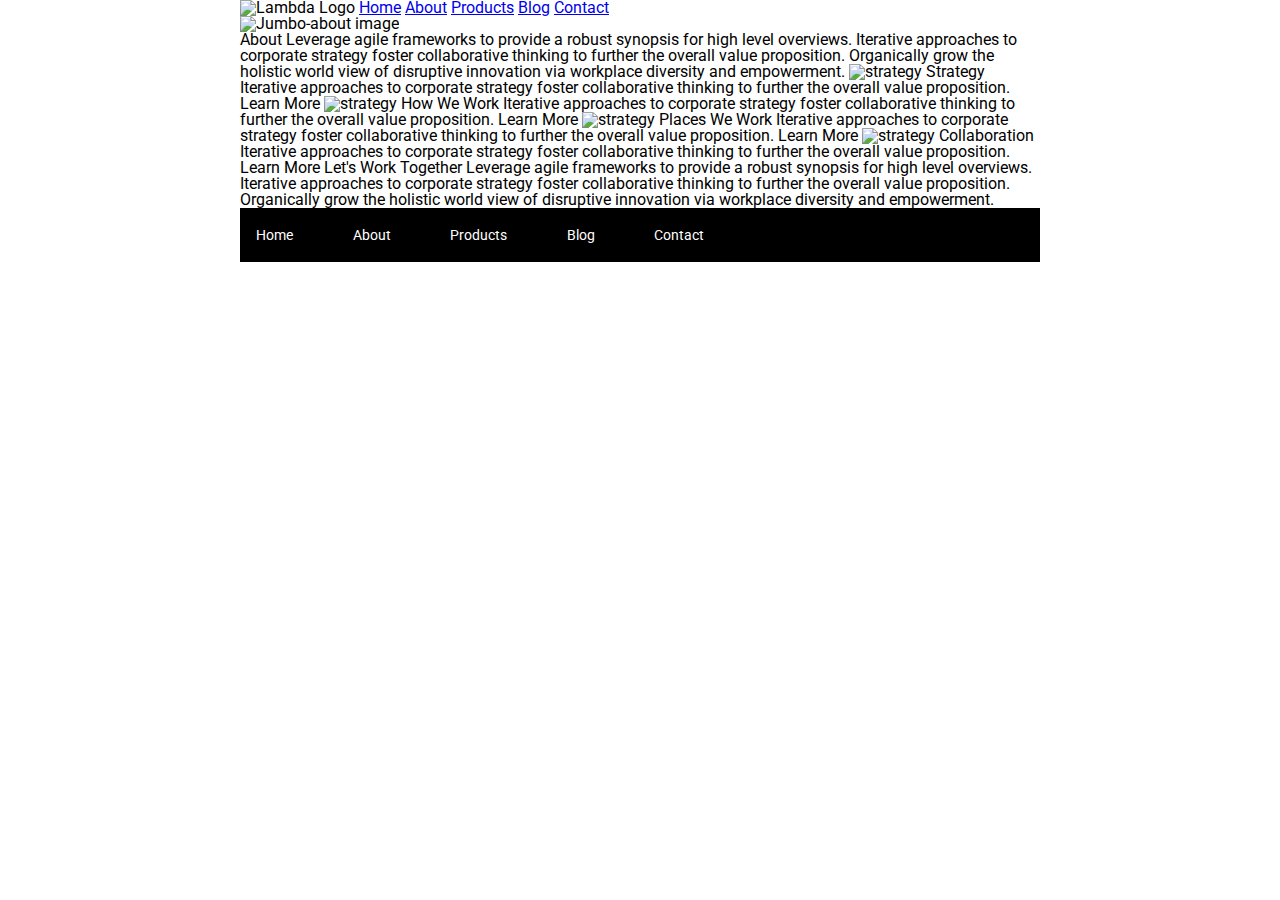
==== about.html @ 6d4e4bf7 "added nav to about page and changed image" ====
<!doctype html>

<html lang="en">
<head>
  <meta charset="utf-8">

  <title>Sprint Challenge - About</title>

  <link href="https://fonts.googleapis.com/css?family=Roboto|Rubik" rel="stylesheet">
  <link rel="stylesheet" href="css/index.css">

</head>

<body>
    <div class="container about-page">
      <header class='header-content'>
        <nav>
          <img src="img/lambda-black.png" alt="Lambda Logo">
          <a href="./index.html">Home</a>
          <a href="#">About</a>
          <a href="#">Products</a>
          <a href="#">Blog</a>
          <a href="#">Contact</a>
        </nav>
        <img src="img/jumbo-about.png" alt="Jumbo-about image">
      </header>
     
    About

    Leverage agile frameworks to provide a robust synopsis for high level overviews. Iterative approaches to corporate strategy foster collaborative thinking to further the overall value proposition. Organically grow the holistic world view of disruptive innovation via workplace diversity and empowerment.


    <img src="img/about-plan.png" alt="strategy">
    
    Strategy
    
    Iterative approaches to corporate strategy foster collaborative thinking to further the overall value proposition.

    Learn More



    <img src="img/about-working.png" alt="strategy">
    
    How We Work
    
    Iterative approaches to corporate strategy foster collaborative thinking to further the overall value proposition.

    Learn More



    <img src="img/about-office.png" alt="strategy">
    
    Places We Work

    Iterative approaches to corporate strategy foster collaborative thinking to further the overall value proposition.

    Learn More

    <img src="img/about-meeting.png" alt="strategy">
    
    Collaboration
    
    Iterative approaches to corporate strategy foster collaborative thinking to further the overall value proposition.

    Learn More

    Let's Work Together

    Leverage agile frameworks to provide a robust synopsis for high level overviews. Iterative approaches to corporate strategy foster collaborative thinking to further the overall value proposition. Organically grow the holistic world view of disruptive innovation via workplace diversity and empowerment.
        
      <footer>
        <nav>
          <a href="./index.html">Home</a>
          <a href="#">About</a>
          <a href="#">Products</a>
          <a href="#">Blog</a>
          <a href="#">Contact</a>
        </nav>
      </footer>
    </div><!-- container -->        
</body>
</html>
---- css/index.css ----
/* http://meyerweb.com/eric/tools/css/reset/ 
   v2.0 | 20110126
   License: none (public domain)
*/

html, body, div, span, applet, object, iframe,
h1, h2, h3, h4, h5, h6, p, blockquote, pre,
a, abbr, acronym, address, big, cite, code,
del, dfn, em, img, ins, kbd, q, s, samp,
small, strike, strong, sub, sup, tt, var,
b, u, i, center,
dl, dt, dd, ol, ul, li,
fieldset, form, label, legend,
table, caption, tbody, tfoot, thead, tr, th, td,
article, aside, canvas, details, embed, 
figure, figcaption, footer, header, hgroup, 
menu, nav, output, ruby, section, summary,
time, mark, audio, video {
	margin: 0;
	padding: 0;
	border: 0;
	font-size: 100%;
	font: inherit;
	vertical-align: baseline;
}
/* HTML5 display-role reset for older browsers */
article, aside, details, figcaption, figure, 
footer, header, hgroup, menu, nav, section {
	display: block;
}
body {
	line-height: 1;
}
ol, ul {
	list-style: none;
}
blockquote, q {
	quotes: none;
}
blockquote:before, blockquote:after,
q:before, q:after {
	content: '';
	content: none;
}
table {
	border-collapse: collapse;
	border-spacing: 0;
}

* {
    box-sizing: border-box;
}

html, body {
    height: 100%;
    font-family: 'Roboto', sans-serif;
}

h1, h2, h3, h4, h5 {
    font-size: 18px;
    margin-bottom: 15px;
    font-family: 'Rubik', sans-serif;
}

p {
    line-height: 1.4;
}

.container {
    width: 800px;
    margin: 0 auto;
}

.top-content {
    display: flex;
    flex-wrap: wrap;
    justify-content: space-evenly;
    margin-bottom: 20px;
    border-bottom: 1px dashed black;
}

.top-content .text-container {
    width: 48%;
    padding: 0 1%;
    padding-bottom: 20px;  
}

.middle-content {
    margin-bottom: 20px;
    border-bottom: 1px dashed black;
}

.middle-content h2 {
    padding: 0 2%;
    margin-bottom: 0;
}

.middle-content .boxes {
    display: flex;
    flex-wrap: wrap;
    justify-content: space-evenly;
}


.middle-content .boxes .box {
    width: 12.5%;
    height: 100px;
    margin: 20px 2.5%;
    color: white;
    display: flex;
    align-items: center;
    justify-content: center;
}

/* ---------- Color Boxes ----------- */
.boxes .a {
    background: teal;
}

.boxes .b {
    background: gold;
}

.boxes .c {
    background: cadetblue;
}

.boxes .d {
    background: coral;
}

.boxes .e {
    background: crimson;
}

.boxes .f {
    background: forestgreen;
}

.boxes .g {
    background: darkorchid;
}

.boxes .h {
    background: hotpink;
}

.boxes .i {
    background: indigo;
}

.boxes .j {
    background: dodgerblue;
}

.bottom-content {
    display: flex;
    margin: 0 2% 20px;
    justify-content: space-around;
}

.bottom-content .text-container {
    padding-right: 4%;
}

.bottom-content .text-container:last-child {
    padding-right: 0;
}

footer {
    width: 100%;
    background: black;
}

footer nav {
    width: 60%;
    display: flex;
    justify-content: space-between;
    align-items: center;
    padding: 20px 2%;
    font-size: 14px;
}

footer nav a {
    color: white;
    text-decoration: none;
}
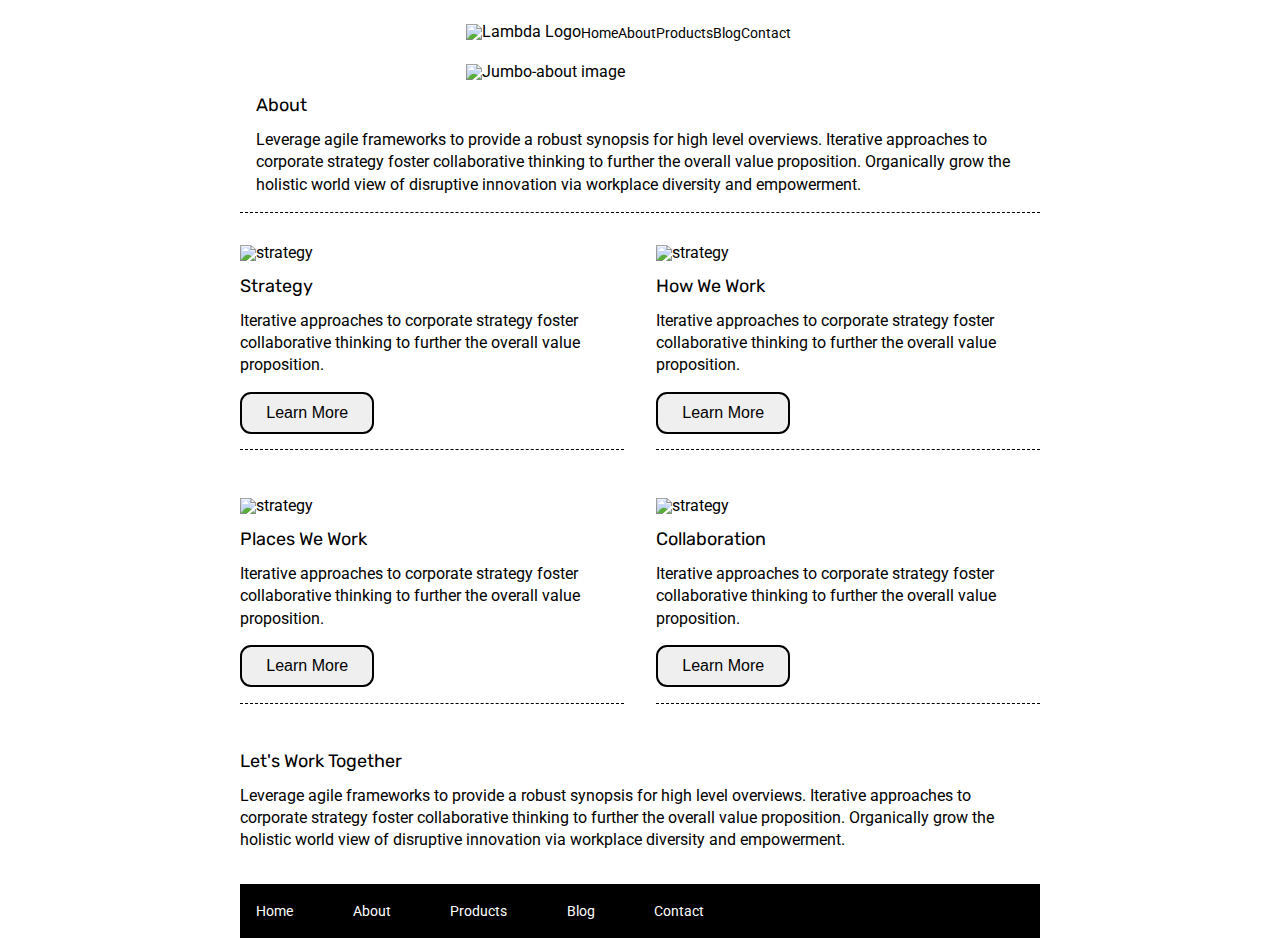
==== commit 205ee67e: "added additional page design" ====
--- a/about.html
+++ b/about.html
@@ -24,61 +24,72 @@
         </nav>
         <img src="img/jumbo-about.png" alt="Jumbo-about image">
       </header>
-     
-    About
+        
+      <section class='about-content'> 
+        <h2>About</h2>
 
-    Leverage agile frameworks to provide a robust synopsis for high level overviews. Iterative approaches to corporate strategy foster collaborative thinking to further the overall value proposition. Organically grow the holistic world view of disruptive innovation via workplace diversity and empowerment.
+        <p>Leverage agile frameworks to provide a robust synopsis for high level overviews. Iterative approaches to corporate strategy foster collaborative thinking to further the overall value proposition. Organically grow the holistic world view of disruptive innovation via workplace diversity and empowerment.</p>
+      </section>
+
+      <main>
+        <section class='flex-card'>
+          <img src="img/about-plan.png" alt="strategy">
+    
+          <h2>Strategy</h2>
+    
+          <p>Iterative approaches to corporate strategy foster collaborative thinking to further the overall value proposition.</p>
+
+          <button>Learn More</button>
+        </section>
 
 
-    <img src="img/about-plan.png" alt="strategy">
+        <section class='flex-card'>
+          <img src="img/about-working.png" alt="strategy">
     
-    Strategy
+          <h2>How We Work</h2>
     
-    Iterative approaches to corporate strategy foster collaborative thinking to further the overall value proposition.
+          <p>Iterative approaches to corporate strategy foster collaborative thinking to further the overall value proposition.</p>
 
-    Learn More
+          <button>Learn More</button>
+        </section>
 
 
+        <section class='flex-card'>
+          <img src="img/about-office.png" alt="strategy">
+    
+          <h2>Places We Work</h2> 
 
-    <img src="img/about-working.png" alt="strategy">
+          <p>Iterative approaches to corporate strategy foster collaborative thinking to further the overall value proposition.</p>
+
+          <button>Learn More</button>
+        </section>
+
+        <section class='flex-card'>
+          <img src="img/about-meeting.png" alt="strategy">
     
-    How We Work
+          <h2>Collaboration</h2>
     
-    Iterative approaches to corporate strategy foster collaborative thinking to further the overall value proposition.
+          <p>Iterative approaches to corporate strategy foster collaborative thinking to further the overall value proposition.</p>
 
-    Learn More
+          <button>Learn More</button>
+        </section>
+      </main>
+    
+      <section class='lets-work-together'>
+        <h2>Let's Work Together</h2>
 
+        <p>Leverage agile frameworks to provide a robust synopsis for high level overviews. Iterative approaches to corporate strategy foster collaborative thinking to further the overall value proposition. Organically grow the holistic world view of disruptive innovation via workplace diversity and empowerment.</p>
+      </section>
 
-
-    <img src="img/about-office.png" alt="strategy">
-    
-    Places We Work
-
-    Iterative approaches to corporate strategy foster collaborative thinking to further the overall value proposition.
-
-    Learn More
-
-    <img src="img/about-meeting.png" alt="strategy">
-    
-    Collaboration
-    
-    Iterative approaches to corporate strategy foster collaborative thinking to further the overall value proposition.
-
-    Learn More
-
-    Let's Work Together
-
-    Leverage agile frameworks to provide a robust synopsis for high level overviews. Iterative approaches to corporate strategy foster collaborative thinking to further the overall value proposition. Organically grow the holistic world view of disruptive innovation via workplace diversity and empowerment.
-        
       <footer>
         <nav>
-          <a href="./index.html">Home</a>
+          <a href="index.html">Home</a>
           <a href="#">About</a>
           <a href="#">Products</a>
           <a href="#">Blog</a>
           <a href="#">Contact</a>
         </nav>
       </footer>
-    </div><!-- container -->        
+  </div><!-- container -->        
 </body>
 </html>--- a/css/index.css
+++ b/css/index.css
@@ -39,12 +39,12 @@
 }
 blockquote:before, blockquote:after,
 q:before, q:after {
-	content: '';
-	content: none;
+    content: '';
+    content: none;
 }
 table {
-	border-collapse: collapse;
-	border-spacing: 0;
+    border-collapse: collapse;
+    border-spacing: 0;
 }
 
 * {
@@ -71,12 +71,20 @@
     margin: 0 auto;
 }
 
+
+.header-content a{
+    color: black;
+    text-decoration: none;
+    font-size: 14px;
+}
+
 .top-content {
     display: flex;
     flex-wrap: wrap;
     justify-content: space-evenly;
     margin-bottom: 20px;
     border-bottom: 1px dashed black;
+    margin-top: 3%;
 }
 
 .top-content .text-container {
@@ -184,4 +192,65 @@
 footer nav a {
     color: white;
     text-decoration: none;
-}+}
+
+/*---------------------------------About CSS------------------------*/
+.header-content{
+    display: flex;
+    align-content: center;
+    flex-flow: column wrap;
+}
+
+.header-content nav{
+    display: flex;
+    justify-content: space-between;
+    align-items:flex-end;
+    margin-bottom: 3%;
+    margin-top: 3%;
+    margin-right: 3%;
+}
+
+.header-content section{
+    margin-top: 3%;
+    margin-bottom: 3%;
+}
+
+.about-content{
+    margin: 2%;
+}
+
+
+
+main{
+    display: flex;
+    flex-flow: row wrap;
+    justify-content: space-between;
+    border-top: 1px dashed black;
+    padding-top: 4%;
+}
+
+.flex-card{
+    display: flex;
+    flex-flow: column wrap;
+    width: 48%;
+    border-bottom: 1px dashed black;
+    margin-bottom: 6%;
+    padding-bottom: 1%.
+}
+
+.flex-card h2{
+    margin-top: 4%;
+}
+
+.flex-card button{
+    border-radius: 11px;
+    padding: 10px 0px;
+    width: 35%;
+    border: 2px solid black;
+    margin: 4% 0;
+    font-size: 16px;
+}
+
+.lets-work-together{
+    margin-bottom: 4%;
+}
